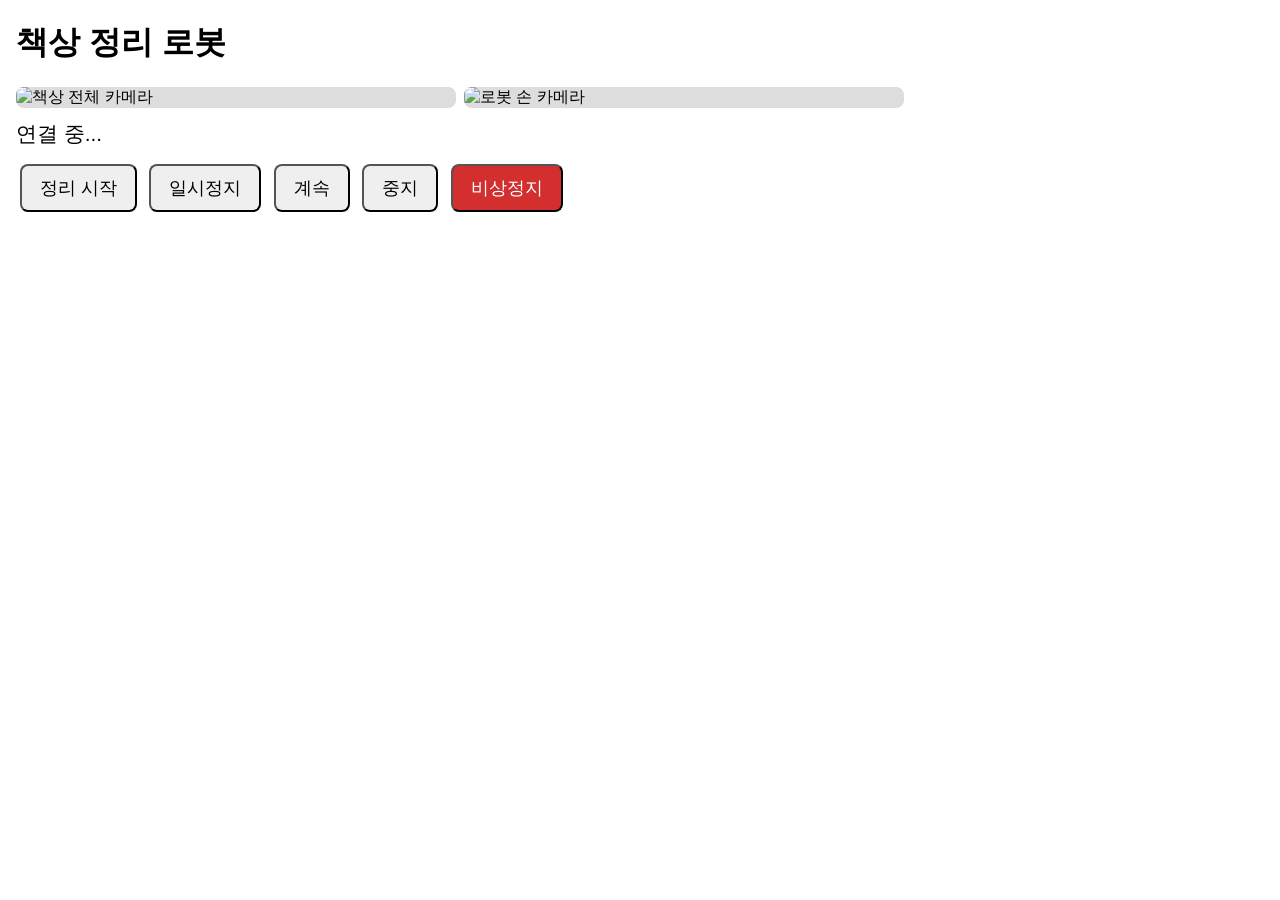
==== dev/app/static/index.html @ 62aa128d "Add RealCleaner web-to-robot bridge and web starter code - app/real_cleaner.py: same interface as Fa" ====
<!doctype html>
<html lang="ko">
<head>
  <meta charset="utf-8">
  <meta name="viewport" content="width=device-width, initial-scale=1">
  <title>책상 정리 로봇</title>
  <style>
    body { font-family: sans-serif; margin: 16px; max-width: 900px; }
    #cams { display: flex; gap: 8px; flex-wrap: wrap; }
    #cams img { width: 100%; max-width: 440px; border-radius: 8px; background: #ddd; }
    #message { font-size: 1.3em; margin: 12px 0; }
    button { font-size: 1.1em; padding: 10px 18px; margin: 4px; border-radius: 8px; }
    #estop { background: #d32f2f; color: white; }
  </style>
</head>
<body>
  <h1>책상 정리 로봇</h1>
  <div id="cams">
    <img src="/video/head" alt="책상 전체 카메라">
    <img src="/video/wrist" alt="로봇 손 카메라">
  </div>
  <div id="message">연결 중...</div>
  <div id="progress"></div>
  <button id="start">정리 시작</button>
  <button id="pause">일시정지</button>
  <button id="resume">계속</button>
  <button id="stop">중지</button>
  <button id="estop">비상정지</button>
  <ul id="notifications"></ul>
  <script>
    for (const id of ["start", "pause", "resume", "stop", "estop"]) {
      document.getElementById(id).onclick = () => fetch("/api/" + id, { method: "POST" });
    }
    async function refresh() {
      const s = await (await fetch("/api/status")).json();
      document.getElementById("message").textContent = s.message;
      const p = s.progress;
      document.getElementById("progress").textContent = `정리 ${p.done} · 실패 ${p.failed} · 남음 ${p.remaining}`;
      document.getElementById("start").disabled = ["cleaning", "paused"].includes(s.state);
      document.getElementById("pause").disabled = s.state !== "cleaning";
      document.getElementById("resume").disabled = s.state !== "paused";
      document.getElementById("stop").disabled = !["cleaning", "paused"].includes(s.state);
      document.getElementById("notifications").innerHTML =
        s.notifications.slice(-5).reverse().map(n => `<li>${n.time} ${n.text}</li>`).join("");
    }
    setInterval(refresh, 500);
    refresh();
  </script>
</body>
</html>
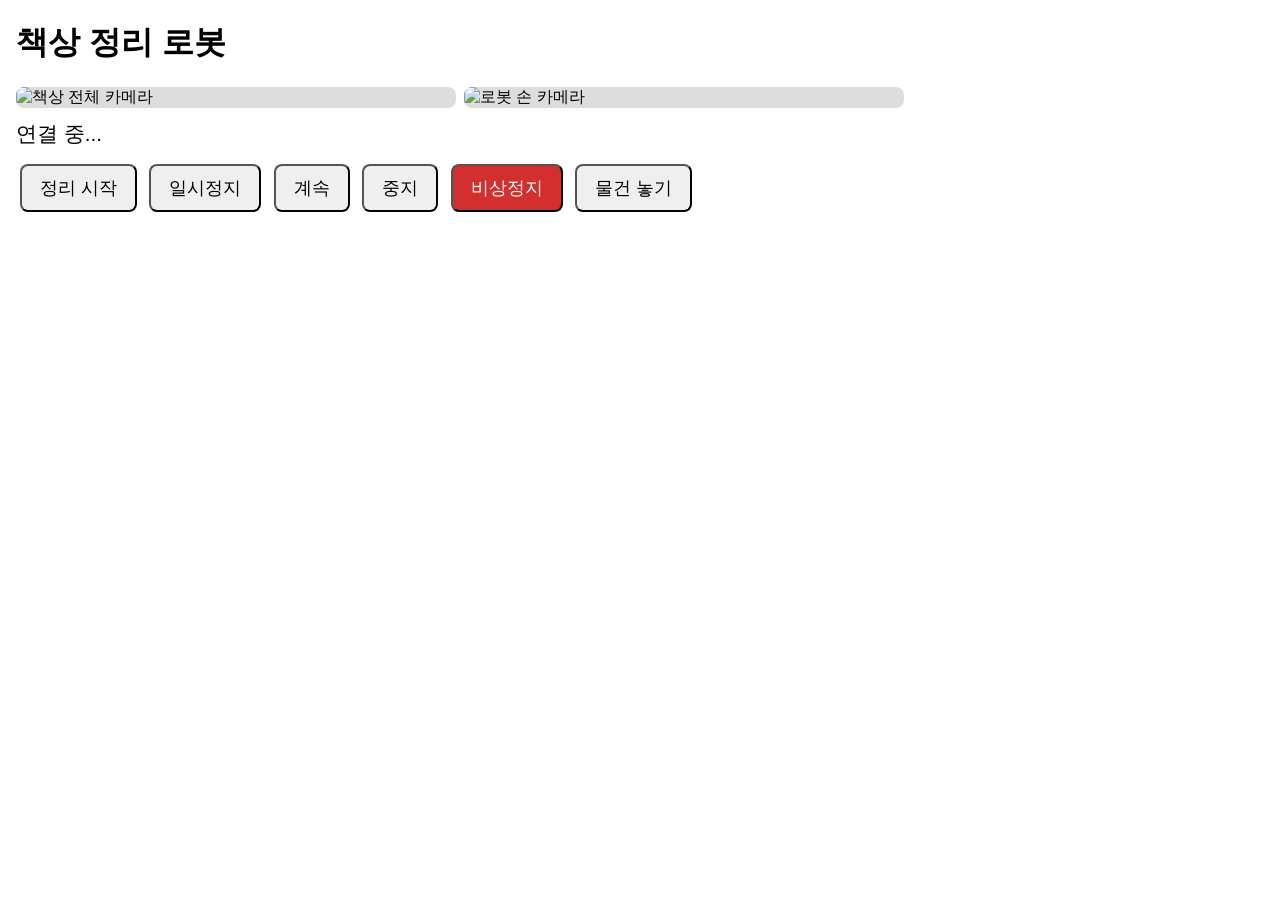
==== commit 11335c4c: "Add kNN replay baseline, web release button and week 6 progress - run_auto --knn: replay the nearest" ====
--- a/dev/app/static/index.html
+++ b/dev/app/static/index.html
@@ -26,11 +26,15 @@
   <button id="resume">계속</button>
   <button id="stop">중지</button>
   <button id="estop">비상정지</button>
+  <button id="release">물건 놓기</button>
   <ul id="notifications"></ul>
   <script>
     for (const id of ["start", "pause", "resume", "stop", "estop"]) {
       document.getElementById(id).onclick = () => fetch("/api/" + id, { method: "POST" });
     }
+    document.getElementById("release").onclick = () => {
+      if (confirm("물건이 그 자리에서 떨어져요. 아래가 비어 있나요?")) fetch("/api/release", { method: "POST" });
+    };
     async function refresh() {
       const s = await (await fetch("/api/status")).json();
       document.getElementById("message").textContent = s.message;
@@ -40,6 +44,7 @@
       document.getElementById("pause").disabled = s.state !== "cleaning";
       document.getElementById("resume").disabled = s.state !== "paused";
       document.getElementById("stop").disabled = !["cleaning", "paused"].includes(s.state);
+      document.getElementById("release").disabled = s.state !== "estop";
       document.getElementById("notifications").innerHTML =
         s.notifications.slice(-5).reverse().map(n => `<li>${n.time} ${n.text}</li>`).join("");
     }
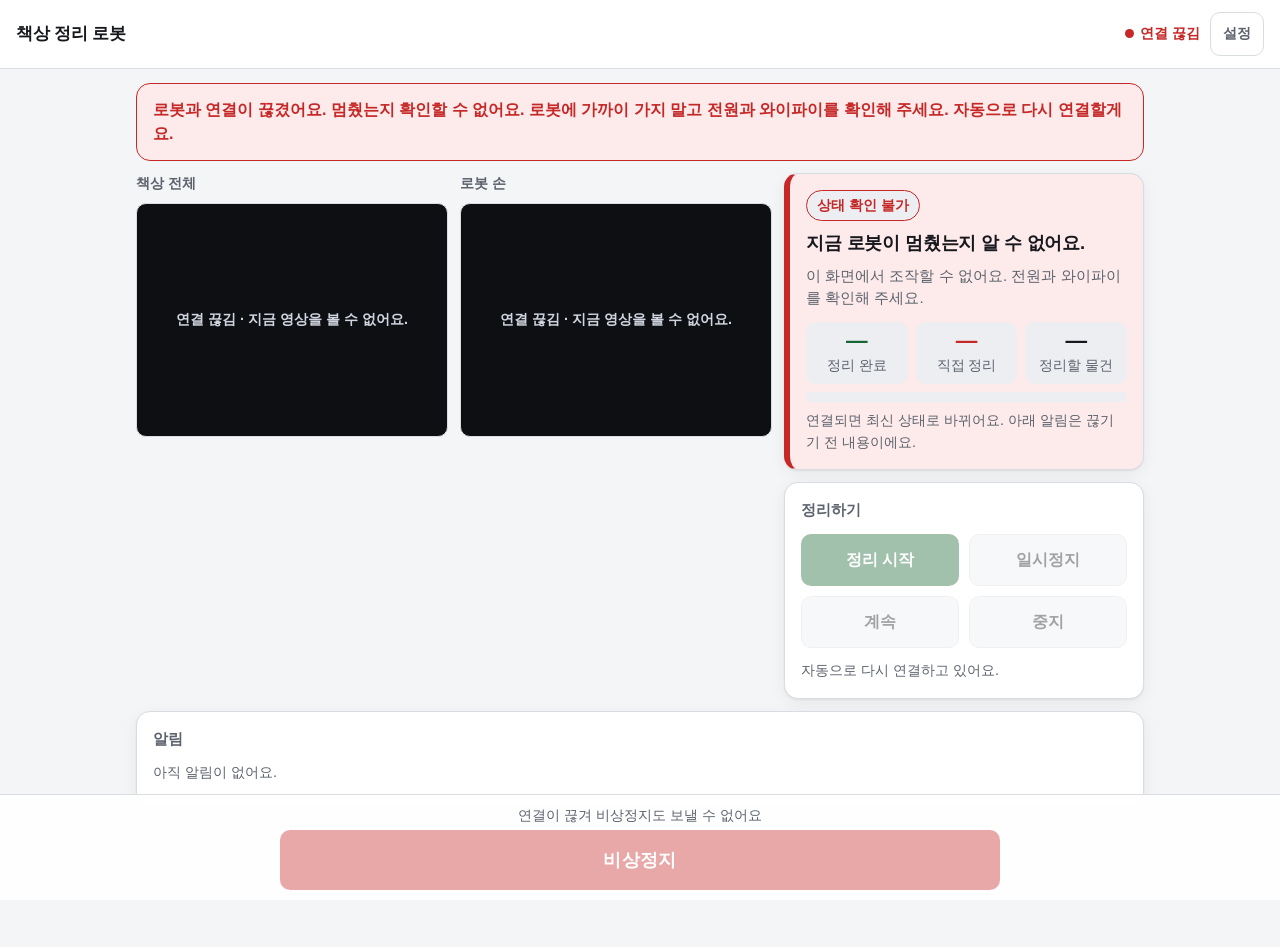
==== commit 6de152df: "정리 로봇 웹 화면(메인·설정) 제작과 실사용 검증 반영 B(화면) 역할 작업. dev/app/static/ 안만 수정했고 서버 파일은 건드리지 않았다. 서버에 부탁할 것은 REA" ====
--- a/dev/app/static/index.html
+++ b/dev/app/static/index.html
@@ -2,54 +2,106 @@
 <html lang="ko">
 <head>
   <meta charset="utf-8">
-  <meta name="viewport" content="width=device-width, initial-scale=1">
+  <meta name="viewport" content="width=device-width, initial-scale=1, viewport-fit=cover">
+  <meta name="theme-color" content="#1b1e24">
   <title>책상 정리 로봇</title>
-  <style>
-    body { font-family: sans-serif; margin: 16px; max-width: 900px; }
-    #cams { display: flex; gap: 8px; flex-wrap: wrap; }
-    #cams img { width: 100%; max-width: 440px; border-radius: 8px; background: #ddd; }
-    #message { font-size: 1.3em; margin: 12px 0; }
-    button { font-size: 1.1em; padding: 10px 18px; margin: 4px; border-radius: 8px; }
-    #estop { background: #d32f2f; color: white; }
-  </style>
+  <link rel="stylesheet" href="style.css">
 </head>
 <body>
-  <h1>책상 정리 로봇</h1>
-  <div id="cams">
-    <img src="/video/head" alt="책상 전체 카메라">
-    <img src="/video/wrist" alt="로봇 손 카메라">
+  <header class="top">
+    <h1>책상 정리 로봇</h1>
+    <span class="conn waiting" id="conn" role="status">연결 중</span>
+    <a class="link" href="settings.html">설정</a>
+  </header>
+
+  <main>
+    <div class="offline-banner" id="offline" role="alert">
+      로봇과 연결이 끊겼어요. 멈췄는지 확인할 수 없어요. 로봇에 가까이 가지 말고 전원과 와이파이를 확인해 주세요. 자동으로 다시 연결할게요.
+    </div>
+
+    <!-- 휴대폰에서도 상태와 다음 조작이 영상보다 먼저 보인다. -->
+    <div class="overview">
+      <section class="card status" aria-label="로봇의 현재 상태">
+        <div class="state-row">
+          <span class="badge" id="badge">확인 중</span>
+          <span class="chip" id="step" hidden></span>
+          <span class="chip" id="attempt" hidden></span>
+        </div>
+        <p class="message" id="message" role="status">로봇 상태를 확인하고 있어요.</p>
+        <p class="next-action" id="next-action">연결되면 정리를 시작할 수 있어요.</p>
+        <div class="counts">
+          <div class="count ok"><b id="done">—</b><span>정리 완료</span></div>
+          <div class="count bad"><b id="failed">—</b><span>직접 정리</span></div>
+          <div class="count"><b id="remaining">—</b><span>정리할 물건</span></div>
+        </div>
+        <div class="bar" id="progress" role="progressbar" aria-label="이번 정리 진행" aria-valuetext="상태 확인 중"><i id="bar-fill"></i></div>
+        <p class="hint progress-note" id="progress-note">정리를 시작하면 물건 수를 알려 드려요.</p>
+      </section>
+
+      <section class="card actions" aria-labelledby="controls-title">
+        <h2 id="controls-title">정리하기</h2>
+        <div class="controls">
+          <button id="start" class="primary" disabled>정리 시작</button>
+          <button id="pause" disabled>일시정지</button>
+          <button id="resume" disabled>계속</button>
+          <button id="stop" disabled>중지</button>
+        </div>
+        <p class="hint controls-hint" id="controls-hint">먼저 로봇과 연결하고 있어요.</p>
+        <p class="command-msg" id="command-msg" role="status" hidden></p>
+      </section>
+    </div>
+
+    <section class="cams" aria-label="카메라 화면">
+      <div class="cam">
+        <h2>책상 전체</h2>
+        <div class="cam-frame stale">
+          <img id="cam-head" alt="책상 전체를 보는 카메라 화면">
+          <div class="overlay" id="overlay"></div>
+          <span class="cam-note" id="note-head" role="status">영상을 불러오고 있어요.</span>
+        </div>
+      </div>
+      <div class="cam">
+        <h2>로봇 손</h2>
+        <div class="cam-frame stale">
+          <img id="cam-wrist" alt="로봇 손끝 카메라 화면">
+          <span class="cam-note" id="note-wrist" role="status">영상을 불러오고 있어요.</span>
+        </div>
+      </div>
+    </section>
+
+    <section class="card notis-card" aria-labelledby="notis-title">
+      <h2 id="notis-title">알림</h2>
+      <details class="important-notis" id="important-notis" hidden>
+        <summary id="important-summary">주의·오류 알림</summary>
+        <p class="hint">이전에 받은 알림도 포함해요. 현재 상태는 화면 위에서 확인해 주세요.</p>
+        <ul class="notis" id="important-list" tabindex="0" aria-label="주의·오류 알림 내역"></ul>
+      </details>
+      <p class="important-preview" id="important-preview" hidden></p>
+      <p class="hint" id="notis-caption">아직 알림이 없어요.</p>
+      <ul class="notis" id="notis" tabindex="0" aria-label="최근 알림"></ul>
+      <button class="notis-toggle" id="notis-toggle" aria-expanded="false" aria-controls="notis" hidden>전체 알림 보기</button>
+    </section>
+  </main>
+
+  <div class="estop-bar">
+    <p id="emergency-hint">연결을 확인해야 비상정지를 보낼 수 있어요</p>
+    <div class="emergency-buttons">
+      <button id="estop" disabled>비상정지</button>
+      <button id="release" disabled hidden>물건 놓기</button>
+    </div>
   </div>
-  <div id="message">연결 중...</div>
-  <div id="progress"></div>
-  <button id="start">정리 시작</button>
-  <button id="pause">일시정지</button>
-  <button id="resume">계속</button>
-  <button id="stop">중지</button>
-  <button id="estop">비상정지</button>
-  <button id="release">물건 놓기</button>
-  <ul id="notifications"></ul>
-  <script>
-    for (const id of ["start", "pause", "resume", "stop", "estop"]) {
-      document.getElementById(id).onclick = () => fetch("/api/" + id, { method: "POST" });
-    }
-    document.getElementById("release").onclick = () => {
-      if (confirm("물건이 그 자리에서 떨어져요. 아래가 비어 있나요?")) fetch("/api/release", { method: "POST" });
-    };
-    async function refresh() {
-      const s = await (await fetch("/api/status")).json();
-      document.getElementById("message").textContent = s.message;
-      const p = s.progress;
-      document.getElementById("progress").textContent = `정리 ${p.done} · 실패 ${p.failed} · 남음 ${p.remaining}`;
-      document.getElementById("start").disabled = ["cleaning", "paused"].includes(s.state);
-      document.getElementById("pause").disabled = s.state !== "cleaning";
-      document.getElementById("resume").disabled = s.state !== "paused";
-      document.getElementById("stop").disabled = !["cleaning", "paused"].includes(s.state);
-      document.getElementById("release").disabled = s.state !== "estop";
-      document.getElementById("notifications").innerHTML =
-        s.notifications.slice(-5).reverse().map(n => `<li>${n.time} ${n.text}</li>`).join("");
-    }
-    setInterval(refresh, 500);
-    refresh();
-  </script>
+
+  <dialog class="ask" id="ask" aria-labelledby="ask-title" aria-describedby="ask-text">
+    <div class="ask-body">
+      <h2 class="ask-title" id="ask-title">물건을 놓을까요?</h2>
+      <p class="ask-text" id="ask-text"></p>
+    </div>
+    <div class="ask-btns">
+      <button class="ask-cancel" autofocus>취소</button>
+      <button class="ask-ok danger">놓기</button>
+    </div>
+  </dialog>
+  <script src="app.js"></script>
+  <script>startMain();</script>
 </body>
 </html>
--- a/dev/app/static/style.css
+++ b/dev/app/static/style.css
@@ -0,0 +1,728 @@
+/* 책상 정리 로봇 — 사용자 화면 공통 스타일 (B 담당)
+   - 휴대폰 세로 화면을 기준으로 만들고, 넓은 화면에서 2열로 펼친다
+   - 색은 아래 토큰만 쓴다. 상태 색(대기/정리 중/일시정지/비상정지)은 --st-* 로 통일
+   - 외부 폰트·CDN을 쓰지 않는다 (로봇 노트북에 인터넷이 없어도 화면이 똑같이 나와야 함) */
+
+:root {
+  color-scheme: light dark;
+
+  --bg: #f4f5f7;
+  --surface: #ffffff;
+  --surface-2: #eceef1;
+  --line: #d9dce1;
+  --text: #16181d;
+  --text-dim: #5d636e;
+
+  --st-idle: #5d636e;      /* 대기 = 회색 */
+  --st-cleaning: #166534;  /* 정리 중 = 초록 */
+  --st-paused: #92400e;    /* 일시정지 = 노랑(글씨 대비를 위해 진한 호박색) */
+  --st-danger: #c62828;    /* 비상정지·오류 = 빨강 */
+  --st-done: #1d4ed8;      /* 정리 끝 = 파랑 (가이드에 색 지정이 없어 구분용으로 정함) */
+
+  --warn-bg: #fff4e5;
+  --warn-line: #f0b429;
+  --err-bg: #fdeaea;
+
+  --radius: 14px;
+  --radius-sm: 10px;
+  --shadow: 0 1px 2px rgba(16, 18, 23, .06), 0 4px 16px rgba(16, 18, 23, .06);
+  --on-accent: #ffffff;
+  --on-danger: #ffffff;
+  --tap: 52px;             /* 손가락으로 누르기 좋은 최소 높이 */
+}
+
+@media (prefers-color-scheme: dark) {
+  :root:not([data-theme="light"]) {
+    --bg: #121418;
+    --surface: #1b1e24;
+    --surface-2: #23272f;
+    --line: #333945;
+    --text: #eef0f4;
+    --text-dim: #a1a9b8;
+
+    --st-idle: #8b93a1;
+    --st-cleaning: #34d27b;
+    --st-paused: #f5b73d;
+    --st-danger: #ff6b6b;
+    --st-done: #6ea8ff;
+    --on-accent: #082212;
+    --on-danger: #2b0808;
+
+    --warn-bg: #2e2514;
+    --warn-line: #a9801f;
+    --err-bg: #3a1d1d;
+  }
+}
+
+:root[data-theme="dark"] {
+  --bg: #121418;
+  --surface: #1b1e24;
+  --surface-2: #23272f;
+  --line: #333945;
+  --text: #eef0f4;
+  --text-dim: #a1a9b8;
+
+  --st-idle: #8b93a1;
+  --st-cleaning: #34d27b;
+  --st-paused: #f5b73d;
+  --st-danger: #ff6b6b;
+  --st-done: #6ea8ff;
+  --on-accent: #082212;
+  --on-danger: #2b0808;
+
+  --warn-bg: #2e2514;
+  --warn-line: #a9801f;
+  --err-bg: #3a1d1d;
+}
+
+* { box-sizing: border-box; }
+[hidden] { display: none !important; }
+:focus-visible { outline: 3px solid var(--st-done); outline-offset: 3px; }
+html { scroll-padding-block: 84px 140px; }
+
+html, body {
+  margin: 0;
+  background: var(--bg);
+  color: var(--text);
+  font-family: -apple-system, BlinkMacSystemFont, "Apple SD Gothic Neo", "Malgun Gothic",
+               "Segoe UI", "Noto Sans KR", sans-serif;
+  font-size: 16px;
+  line-height: 1.5;
+  -webkit-text-size-adjust: 100%;
+}
+
+body {
+  /* 아래 비상정지 바에 내용이 가리지 않도록 여백 (iOS 홈바 포함) */
+  padding-bottom: calc(124px + env(safe-area-inset-bottom, 0px));
+}
+
+/* ---------- 머리말 ---------- */
+.top {
+  position: sticky;
+  top: 0;
+  z-index: 20;
+  display: flex;
+  align-items: center;
+  gap: 10px;
+  padding: 12px 16px;
+  background: var(--surface);
+  border-bottom: 1px solid var(--line);
+}
+
+.top h1 {
+  margin: 0;
+  font-size: 1.05rem;
+  font-weight: 700;
+  letter-spacing: -.01em;
+  flex: 1;
+  min-width: 0;
+  overflow: hidden;
+  text-overflow: ellipsis;
+  white-space: nowrap;
+}
+
+.link {
+  display: inline-flex;
+  align-items: center;
+  justify-content: center;
+  min-height: 44px;
+  min-width: 44px;
+  color: var(--text-dim);
+  text-decoration: none;
+  font-size: .9rem;
+  font-weight: 600;
+  padding: 8px 12px;
+  border-radius: var(--radius-sm);
+  border: 1px solid var(--line);
+  white-space: nowrap;
+}
+
+.link:hover { background: var(--surface-2); }
+
+/* 연결 표시 — 끊기면 화면이 멈춘 채 속이지 않고 분명히 알린다 */
+.conn {
+  display: inline-flex;
+  align-items: center;
+  gap: 6px;
+  font-size: .9rem;
+  font-weight: 600;
+  color: var(--text-dim);
+  white-space: nowrap;
+}
+
+.conn::before {
+  content: "";
+  width: 9px;
+  height: 9px;
+  border-radius: 50%;
+  background: var(--st-cleaning);
+}
+
+.conn.waiting::before { background: var(--st-idle); }
+.conn.off { color: var(--st-danger); }
+.conn.off::before { background: var(--st-danger); }
+
+main {
+  max-width: 1040px;
+  margin: 0 auto;
+  padding: 14px 16px;
+  display: grid;
+  gap: 12px;
+}
+
+.card {
+  background: var(--surface);
+  border: 1px solid var(--line);
+  border-radius: var(--radius);
+  box-shadow: var(--shadow);
+  padding: 16px;
+}
+
+.card h2 {
+  margin: 0 0 12px;
+  font-size: .9rem;
+  font-weight: 700;
+  letter-spacing: .04em;
+  color: var(--text-dim);
+}
+
+/* ---------- 연결 끊김 띠 ---------- */
+.offline-banner {
+  display: none;
+  align-items: center;
+  gap: 10px;
+  padding: 14px 16px;
+  border-radius: var(--radius);
+  background: var(--err-bg);
+  border: 1px solid var(--st-danger);
+  color: var(--st-danger);
+  font-weight: 700;
+}
+
+.offline-banner.show { display: flex; }
+
+/* ---------- 상태 ---------- */
+.status {
+  border-left: 6px solid var(--state, var(--st-idle));
+}
+
+.state-row {
+  display: flex;
+  align-items: center;
+  gap: 8px;
+  flex-wrap: wrap;
+  margin-bottom: 8px;
+}
+
+.badge {
+  font-size: .875rem;
+  font-weight: 700;
+  padding: 4px 10px;
+  border-radius: 999px;
+  color: var(--state, var(--st-idle));
+  background: var(--surface-2);
+  border: 1px solid currentColor;
+}
+
+.chip {
+  font-size: .875rem;
+  font-weight: 600;
+  padding: 4px 10px;
+  border-radius: 999px;
+  background: var(--surface-2);
+  color: var(--text-dim);
+}
+
+.message {
+  font-size: 1.15rem;
+  font-weight: 700;
+  letter-spacing: -.01em;
+  margin: 0;
+}
+
+/* ---------- 진행 ---------- */
+.counts {
+  display: flex;
+  gap: 8px;
+  margin: 12px 0 8px;
+}
+
+.count {
+  flex: 1;
+  min-width: 0;
+  background: var(--surface-2);
+  border-radius: var(--radius-sm);
+  padding: 7px 12px;
+  text-align: center;
+}
+
+.count b {
+  display: block;
+  font-size: 1.35rem;
+  font-variant-numeric: tabular-nums;
+  line-height: 1.1;
+}
+
+.count span {
+  font-size: .875rem;
+  color: var(--text-dim);
+}
+
+.count.ok b { color: var(--st-cleaning); }
+.count.bad b { color: var(--st-danger); }
+
+.bar {
+  height: 10px;
+  border-radius: 999px;
+  background: var(--surface-2);
+  overflow: hidden;
+}
+
+.bar > i {
+  display: block;
+  height: 100%;
+  width: 0;
+  border-radius: 999px;
+  background: var(--state, var(--st-idle));
+  transition: width .35s ease;
+}
+
+/* ---------- 카메라 ---------- */
+.cams {
+  display: grid;
+  gap: 12px;
+}
+
+/* 넓은 화면에서 영상이 너무 커지면 버튼이 화면 밖으로 밀려난다.
+   폭을 묶어 두면 노트북에서도 스크롤 없이 영상·상태·버튼이 한눈에 들어온다 */
+@media (min-width: 760px) {
+  .cams {
+    grid-template-columns: 1fr 1fr;
+    max-width: 860px;
+    width: 100%;
+    margin-inline: auto;
+  }
+}
+
+/* 먼저 상태와 조작을 보여 주고, 영상은 아래에서 확인한다. */
+.overview { display: grid; gap: 12px; }
+@media (min-width: 900px) {
+  .overview { grid-template-columns: minmax(0, 1.2fr) minmax(0, 1fr); }
+}
+
+.cam h2 {
+  margin: 0 0 8px;
+  font-size: .9rem;
+  font-weight: 700;
+  color: var(--text-dim);
+}
+
+/* 영상은 640x480(4:3). 비율을 고정해 두면 인식 박스를 % 좌표로 정확히 얹을 수 있다 */
+.cam-frame {
+  position: relative;
+  aspect-ratio: 4 / 3;
+  background: #0d0f13;
+  border-radius: var(--radius-sm);
+  overflow: hidden;
+  border: 1px solid var(--line);
+}
+
+.cam-frame img {
+  position: absolute;
+  inset: 0;
+  width: 100%;
+  height: 100%;
+  object-fit: contain;  /* 잘리면 박스 좌표가 어긋난다 */
+  display: block;
+}
+
+.cam-frame.stale img { visibility: hidden; }
+
+.cam-frame .overlay {
+  position: absolute;
+  inset: 0;
+  pointer-events: none;
+}
+
+/* 인식 박스 — 서버가 영상에 글씨를 구워 넣으면 한글이 안 되므로 화면에서 직접 그린다 */
+.det {
+  position: absolute;
+  border: 2px solid var(--st-cleaning);
+  border-radius: 4px;
+  box-shadow: 0 0 0 1px rgba(0, 0, 0, .35);
+}
+
+.det > span {
+  position: absolute;
+  left: -2px;
+  bottom: 100%;
+  margin-bottom: 3px;
+  background: var(--st-cleaning);
+  color: var(--on-accent);
+  font-size: .72rem;
+  font-weight: 700;
+  padding: 2px 6px;
+  border-radius: 4px;
+  white-space: nowrap;
+}
+
+.cam-note {
+  position: absolute;
+  left: 50%;
+  top: 50%;
+  transform: translate(-50%, -50%);
+  color: #cfd4de;
+  font-size: .9rem;
+  font-weight: 600;
+  text-align: center;
+  padding: 12px;
+  width: 100%;
+}
+
+/* ---------- 버튼 ---------- */
+.controls {
+  display: grid;
+  grid-template-columns: 1fr 1fr;
+  gap: 10px;
+}
+
+@media (min-width: 560px) {
+  .controls { grid-template-columns: repeat(4, 1fr); }
+}
+
+button {
+  font: inherit;
+  font-weight: 700;
+  min-height: var(--tap);
+  padding: 12px 14px;
+  border-radius: var(--radius-sm);
+  border: 1px solid var(--line);
+  background: var(--surface-2);
+  color: var(--text);
+  cursor: pointer;
+  touch-action: manipulation;
+}
+
+button:hover:not(:disabled) { border-color: var(--text-dim); }
+button:active:not(:disabled) { transform: translateY(1px); }
+
+button:disabled {
+  opacity: .4;
+  cursor: not-allowed;
+}
+
+button.primary {
+  background: var(--st-cleaning);
+  border-color: transparent;
+  color: var(--on-accent);
+}
+
+button.wide { grid-column: 1 / -1; }
+
+/* 비상정지 — 항상 보이는 곳에 크고 빨갛게 (휴대폰에서는 화면 아래에 고정) */
+.estop-bar {
+  position: fixed;
+  left: 0;
+  right: 0;
+  bottom: 0;
+  z-index: 30;
+  padding: 10px 16px calc(10px + env(safe-area-inset-bottom, 0px));
+  background: var(--surface);   /* color-mix를 모르는 브라우저용 */
+  background: color-mix(in srgb, var(--surface) 88%, transparent);
+  backdrop-filter: blur(8px);
+  border-top: 1px solid var(--line);
+  display: flex;
+  gap: 10px;
+  justify-content: center;
+}
+
+.estop-bar { display: grid; gap: 4px; }
+.estop-bar p { margin: 0; font-size: .875rem; text-align: center; color: var(--text-dim); }
+.emergency-buttons { display: flex; gap: 12px; width: min(100%, 720px); margin-inline: auto; }
+.emergency-buttons > button { flex: 1; min-width: 0; }
+.estop-bar .emergency-buttons { width: min(720px, calc(100vw - 32px)); }
+
+#estop {
+  background: var(--st-danger);
+  border-color: transparent;
+  color: var(--on-danger);
+  font-size: 1.1rem;
+  min-height: 60px;
+  letter-spacing: .02em;
+}
+
+#release {
+  background: var(--surface);
+  border: 2px solid var(--st-danger);
+  color: var(--st-danger);
+  min-height: 60px;
+}
+
+#release[hidden] { display: none; }
+
+/* ---------- 알림 ---------- */
+.notis {
+  list-style: none;
+  margin: 0;
+  padding: 0;
+  display: grid;
+  gap: 6px;
+  /* 알림이 쌓여도 화면이 계속 길어지지 않게 (넘치면 이 안에서만 스크롤) */
+  max-height: 264px;
+  overflow-y: auto;
+  overscroll-behavior-y: auto;
+}
+
+.notis li {
+  display: flex;
+  gap: 10px;
+  align-items: baseline;
+  padding: 10px 12px;
+  border-radius: var(--radius-sm);
+  background: var(--surface-2);
+  font-size: .92rem;
+}
+
+.notis li time {
+  color: var(--text-dim);
+  font-size: .8rem;
+  font-variant-numeric: tabular-nums;
+  flex: none;
+}
+
+.notis li.warn {
+  background: var(--warn-bg);
+  border-left: 4px solid var(--warn-line);
+  font-weight: 600;
+}
+
+.notis li.error {
+  background: var(--err-bg);
+  border-left: 4px solid var(--st-danger);
+  font-weight: 700;
+}
+
+.empty {
+  color: var(--text-dim);
+  font-size: .9rem;
+  margin: 0;
+}
+
+/* ---------- 확인 창 (confirm 대신 — 휴대폰에서 보기 좋게) ---------- */
+dialog.ask {
+  border: none;
+  border-radius: var(--radius);
+  padding: 0;
+  max-width: 420px;
+  width: calc(100% - 32px);
+  background: var(--surface);
+  color: var(--text);
+  box-shadow: 0 10px 40px rgba(0, 0, 0, .3);
+}
+
+dialog.ask::backdrop { background: rgba(8, 10, 14, .55); }
+
+dialog.ask .ask-body { padding: 20px; }
+
+dialog.ask h2 {
+  margin: 0 0 8px;
+  font-size: 1.1rem;
+  color: var(--text);
+  letter-spacing: -.01em;
+}
+
+dialog.ask p {
+  margin: 0;
+  color: var(--text-dim);
+}
+
+dialog.ask .ask-btns {
+  display: flex;
+  gap: 10px;
+  padding: 0 20px 20px;
+}
+
+dialog.ask .ask-btns button { flex: 1; }
+
+dialog.ask .danger {
+  background: var(--st-danger);
+  border-color: transparent;
+  color: var(--on-danger);
+}
+
+/* ---------- 설정 화면 ---------- */
+.field {
+  min-width: 0;
+  margin: 0;
+  border: 0;
+  display: grid;
+  gap: 8px;
+  padding: 14px 0;
+  border-bottom: 1px solid var(--line);
+}
+
+.field:last-of-type { border-bottom: none; }
+
+.field > label:first-child {
+  font-weight: 700;
+}
+
+.hint {
+  font-size: .9rem;
+  color: var(--text-dim);
+  margin: 0;
+}
+
+.checks {
+  display: grid;
+  grid-template-columns: repeat(auto-fit, minmax(150px, 1fr));
+  gap: 8px;
+}
+
+.check {
+  display: flex;
+  align-items: center;
+  gap: 10px;
+  min-height: var(--tap);
+  padding: 8px 12px;
+  border: 1px solid var(--line);
+  border-radius: var(--radius-sm);
+  background: var(--surface-2);
+  cursor: pointer;
+  font-weight: 600;
+}
+
+.check input { width: 20px; height: 20px; accent-color: var(--st-cleaning); }
+.check small { color: var(--text-dim); font-weight: 500; margin-left: auto; }
+
+.radios { display: flex; gap: 8px; }
+
+.radio {
+  flex: 1;
+  display: flex;
+  align-items: center;
+  justify-content: center;
+  gap: 8px;
+  min-height: var(--tap);
+  border: 1px solid var(--line);
+  border-radius: var(--radius-sm);
+  background: var(--surface-2);
+  cursor: pointer;
+  font-weight: 600;
+}
+
+.radio input { accent-color: var(--st-cleaning); }
+
+select, input[type="number"] {
+  font: inherit;
+  min-height: var(--tap);
+  padding: 10px 12px;
+  border-radius: var(--radius-sm);
+  border: 1px solid var(--line);
+  background: var(--surface);
+  color: var(--text);
+  width: 100%;
+}
+
+table.bins {
+  width: 100%;
+  border-collapse: collapse;
+  font-size: .92rem;
+}
+
+table.bins th, table.bins td {
+  text-align: left;
+  padding: 10px 12px;
+  border-bottom: 1px solid var(--line);
+}
+
+table.bins th {
+  font-size: .875rem;
+  color: var(--text-dim);
+  letter-spacing: .03em;
+}
+
+table.bins tr:last-child td { border-bottom: none; }
+
+.save-row {
+  display: flex;
+  align-items: center;
+  gap: 12px;
+  flex-wrap: wrap;
+}
+
+.save-row button { min-width: 140px; }
+
+.save-msg { font-weight: 700; }
+.save-msg.ok { color: var(--st-cleaning); }
+.save-msg.bad { color: var(--st-danger); }
+
+.locked {
+  background: var(--warn-bg);
+  border: 1px solid var(--warn-line);
+  border-radius: var(--radius-sm);
+  padding: 12px 14px;
+  font-weight: 700;
+  display: none;
+}
+
+.locked.show { display: block; }
+
+@media (prefers-reduced-motion: reduce) {
+  * { transition: none !important; }
+}
+
+/* 사용자 시험에서 드러난 안내·저장 상태를 가까운 위치에 둔다. */
+.next-action { margin: 8px 0 0; color: var(--text-dim); font-size: .95rem; }
+.progress-note { margin-top: 8px; }
+.controls-hint { margin-top: 12px; }
+.actions { align-self: start; }
+.actions .controls { grid-template-columns: 1fr 1fr; }
+.actions h2, .card h2 { font-size: .95rem; letter-spacing: 0; }
+.status[data-state="estop"], .status[data-state="error"], .status[data-state="offline"] { background: var(--err-bg); }
+.status[data-state="estop"] .next-action, .status[data-state="error"] .next-action { color: var(--text); }
+.command-msg { margin: 12px 0 0; padding: 12px; border-radius: var(--radius-sm); background: var(--warn-bg); border-left: 4px solid var(--warn-line); font-weight: 600; }
+.command-msg.bad { background: var(--err-bg); border-color: var(--st-danger); }
+.important-notis { border: 1px solid var(--warn-line); border-radius: var(--radius-sm); background: var(--warn-bg); margin-bottom: 8px; padding: 0 12px; }
+.important-notis summary { min-height: 48px; padding: 12px 0; cursor: pointer; font-weight: 700; }
+.important-notis .hint { margin-bottom: 8px; }
+.important-notis .notis { margin-bottom: 12px; }
+.important-preview { color: var(--st-danger); font-weight: 600; margin: 8px 0; overflow-wrap: anywhere; }
+.notis li span { overflow-wrap: anywhere; min-width: 0; }
+#notis-caption { margin-bottom: 8px; }
+.notis-toggle { margin-top: 10px; width: 100%; }
+.settings-page { padding-bottom: calc(124px + env(safe-area-inset-bottom, 0px)); }
+.field legend { padding: 0; font-weight: 700; }
+.field .hint { margin-bottom: 4px; }
+.checks { grid-template-columns: repeat(auto-fit, minmax(145px, 1fr)); }
+.check { flex-wrap: wrap; gap: 8px; }
+.check input { flex: none; }
+.check small { font-size: .875rem; }
+.check:has(input:checked), .radio:has(input:checked) { border-color: var(--st-cleaning); }
+.check:has(input:disabled), .radio:has(input:disabled) { cursor: default; opacity: .65; }
+.save-row { padding-top: 16px; align-items: stretch; }
+.save-msg { flex-basis: 100%; margin: 0; }
+.save-row button { width: 100%; }
+dialog.ask { max-height: calc(100dvh - 32px); overflow-y: auto; }
+dialog.ask .ask-btns { flex-wrap: wrap; }
+dialog.ask .ask-btns button { min-width: 120px; }
+@media (max-width: 420px) {
+  .top { gap: 8px; padding: 10px 12px; }
+  .top h1 { font-size: 1rem; }
+  .conn { font-size: .85rem; gap: 4px; }
+  main { padding: 12px; }
+  .card { padding: 14px; }
+  .count { padding: 8px 4px; }
+  .message { font-size: 1.1rem; }
+}
+
+/* 노트북(1000px 이상)에서는 영상·상태·버튼이 스크롤 없이 한 화면에 들어오게
+   영상을 왼쪽, 상태와 조작을 오른쪽에 둔다. 휴대폰 순서(상태 → 조작 → 영상)는 그대로다. */
+@media (min-width: 1000px) {
+  /* DOM 순서는 상태 → 영상이지만, dense 배치로 영상이 1행 왼쪽 빈칸에 들어간다 */
+  main { grid-template-columns: minmax(0, 1fr) 360px; grid-auto-flow: row dense; align-items: start; }
+  main > .offline-banner.show { grid-column: 1 / -1; }
+  main > .cams { grid-column: 1; max-width: none; margin: 0; }
+  main > .overview { grid-column: 2; grid-template-columns: 1fr; }
+  main > .notis-card { grid-column: 1 / -1; }
+}
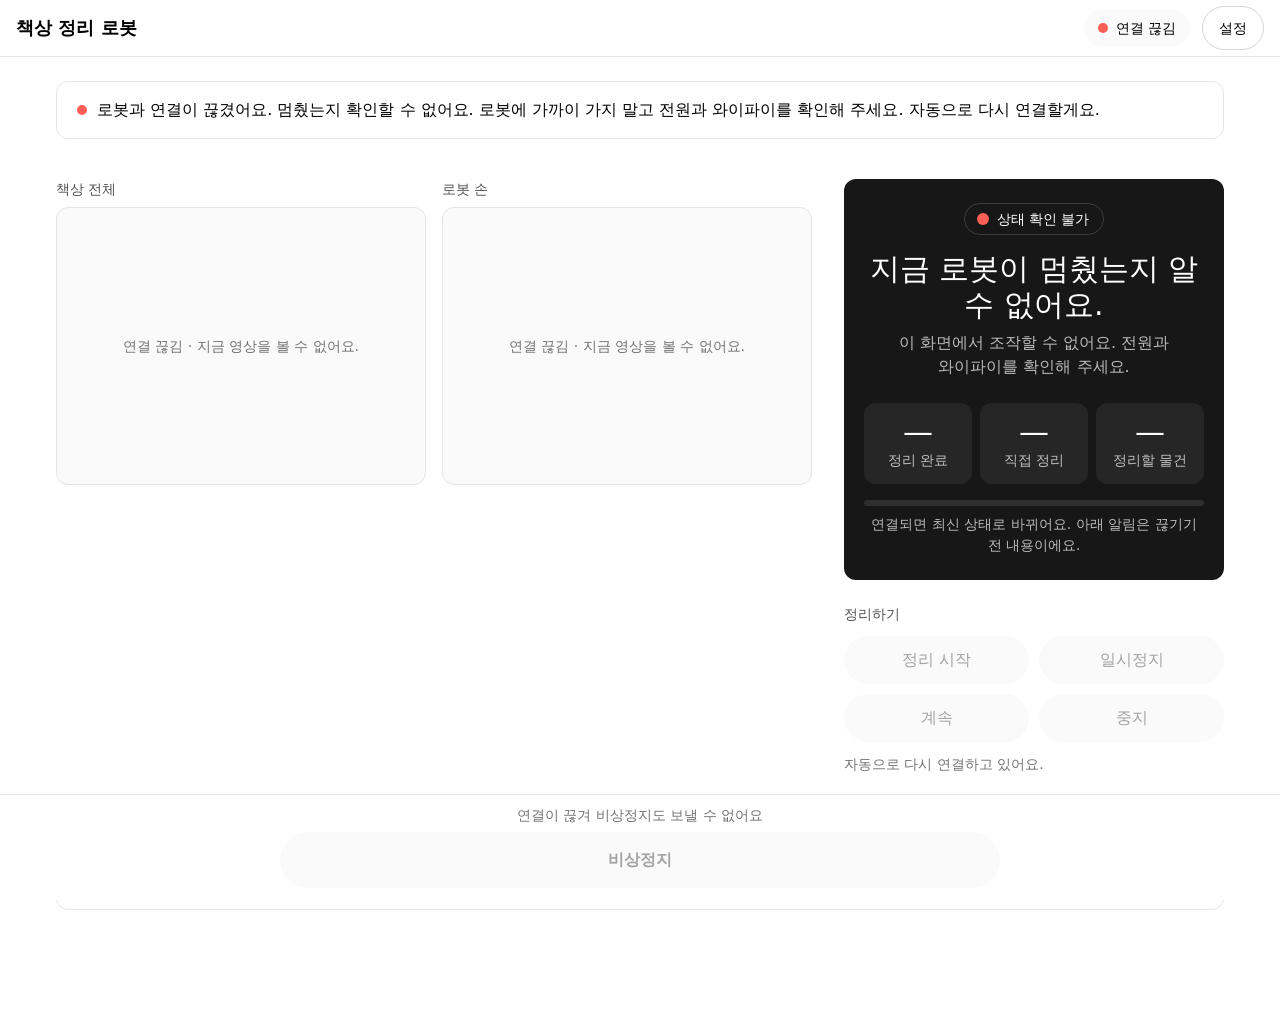
==== commit 7fa2e2b2: "화면 생김새를 DESIGN.md(Ollama 계열 디자인 시스템)에 맞춰 다시 입힘 동작은 그대로다. app.js는 건드리지 않았고 HTML은 클래스 이름과 알림 카드 머리만 바꿨" ====
--- a/dev/app/static/index.html
+++ b/dev/app/static/index.html
@@ -3,7 +3,7 @@
 <head>
   <meta charset="utf-8">
   <meta name="viewport" content="width=device-width, initial-scale=1, viewport-fit=cover">
-  <meta name="theme-color" content="#1b1e24">
+  <meta name="theme-color" content="#ffffff">
   <title>책상 정리 로봇</title>
   <link rel="stylesheet" href="style.css">
 </head>
@@ -21,7 +21,7 @@
 
     <!-- 휴대폰에서도 상태와 다음 조작이 영상보다 먼저 보인다. -->
     <div class="overview">
-      <section class="card status" aria-label="로봇의 현재 상태">
+      <section class="status" aria-label="로봇의 현재 상태">
         <div class="state-row">
           <span class="badge" id="badge">확인 중</span>
           <span class="chip" id="step" hidden></span>
@@ -38,7 +38,7 @@
         <p class="hint progress-note" id="progress-note">정리를 시작하면 물건 수를 알려 드려요.</p>
       </section>
 
-      <section class="card actions" aria-labelledby="controls-title">
+      <section class="actions" aria-labelledby="controls-title">
         <h2 id="controls-title">정리하기</h2>
         <div class="controls">
           <button id="start" class="primary" disabled>정리 시작</button>
@@ -69,8 +69,9 @@
       </div>
     </section>
 
+    <!-- 알림은 터미널 창처럼: 신호등 점 3개 + 고정폭 글씨 (DESIGN.md의 terminal-card) -->
     <section class="card notis-card" aria-labelledby="notis-title">
-      <h2 id="notis-title">알림</h2>
+      <div class="term-head"><span class="lights" aria-hidden="true"><i></i><i></i><i></i></span><h2 id="notis-title">알림</h2></div>
       <details class="important-notis" id="important-notis" hidden>
         <summary id="important-summary">주의·오류 알림</summary>
         <p class="hint">이전에 받은 알림도 포함해요. 현재 상태는 화면 위에서 확인해 주세요.</p>
--- a/dev/app/static/style.css
+++ b/dev/app/static/style.css
@@ -1,94 +1,74 @@
 /* 책상 정리 로봇 — 사용자 화면 공통 스타일 (B 담당)
-   - 휴대폰 세로 화면을 기준으로 만들고, 넓은 화면에서 2열로 펼친다
-   - 색은 아래 토큰만 쓴다. 상태 색(대기/정리 중/일시정지/비상정지)은 --st-* 로 통일
-   - 외부 폰트·CDN을 쓰지 않는다 (로봇 노트북에 인터넷이 없어도 화면이 똑같이 나와야 함) */
+   생김새는 DESIGN.md를 따른다. 요약하면:
+   - 바탕은 종이처럼 흰 면 하나. 띠·그라데이션·그림자 없음
+   - 덩어리는 1px 실선 카드(12px 모서리) 아니면 어두운 반전면 둘 중 하나
+   - 누르는 것은 전부 알약 모양(9999px). 주된 행동 하나만 검정, 나머지는 테두리만
+   - 글자색은 검정·회색뿐. 로봇 상태는 글자색이 아니라 작은 점(터미널 신호등 빨강·노랑·초록)으로
+   - 어두운 반전면은 한 화면에 한 번만: 로봇이 멈췄거나(비상정지·오류) 연결이 끊겼을 때의 상태 칸
+   - 외부 폰트·CDN을 쓰지 않는다 (로봇 노트북에 인터넷이 없어도 화면이 똑같이 나와야 함).
+     제목 글꼴 SF Pro Rounded는 애플 기기에만 있으니 없으면 시스템 글꼴로 떨어진다 */
 
 :root {
-  color-scheme: light dark;
-
-  --bg: #f4f5f7;
-  --surface: #ffffff;
-  --surface-2: #eceef1;
-  --line: #d9dce1;
-  --text: #16181d;
-  --text-dim: #5d636e;
-
-  --st-idle: #5d636e;      /* 대기 = 회색 */
-  --st-cleaning: #166534;  /* 정리 중 = 초록 */
-  --st-paused: #92400e;    /* 일시정지 = 노랑(글씨 대비를 위해 진한 호박색) */
-  --st-danger: #c62828;    /* 비상정지·오류 = 빨강 */
-  --st-done: #1d4ed8;      /* 정리 끝 = 파랑 (가이드에 색 지정이 없어 구분용으로 정함) */
-
-  --warn-bg: #fff4e5;
-  --warn-line: #f0b429;
-  --err-bg: #fdeaea;
-
-  --radius: 14px;
-  --radius-sm: 10px;
-  --shadow: 0 1px 2px rgba(16, 18, 23, .06), 0 4px 16px rgba(16, 18, 23, .06);
-  --on-accent: #ffffff;
-  --on-danger: #ffffff;
-  --tap: 52px;             /* 손가락으로 누르기 좋은 최소 높이 */
-}
-
-@media (prefers-color-scheme: dark) {
-  :root:not([data-theme="light"]) {
-    --bg: #121418;
-    --surface: #1b1e24;
-    --surface-2: #23272f;
-    --line: #333945;
-    --text: #eef0f4;
-    --text-dim: #a1a9b8;
-
-    --st-idle: #8b93a1;
-    --st-cleaning: #34d27b;
-    --st-paused: #f5b73d;
-    --st-danger: #ff6b6b;
-    --st-done: #6ea8ff;
-    --on-accent: #082212;
-    --on-danger: #2b0808;
-
-    --warn-bg: #2e2514;
-    --warn-line: #a9801f;
-    --err-bg: #3a1d1d;
-  }
-}
-
-:root[data-theme="dark"] {
-  --bg: #121418;
-  --surface: #1b1e24;
-  --surface-2: #23272f;
-  --line: #333945;
-  --text: #eef0f4;
-  --text-dim: #a1a9b8;
-
-  --st-idle: #8b93a1;
-  --st-cleaning: #34d27b;
-  --st-paused: #f5b73d;
-  --st-danger: #ff6b6b;
-  --st-done: #6ea8ff;
-  --on-accent: #082212;
-  --on-danger: #2b0808;
-
-  --warn-bg: #2e2514;
-  --warn-line: #a9801f;
-  --err-bg: #3a1d1d;
+  color-scheme: light;
+
+  /* 면 */
+  --canvas: #ffffff;
+  --surface-soft: #fafafa;
+  --surface-dark: #171717;
+  --hairline: #e5e5e5;
+  --hairline-strong: #d4d4d4;
+
+  /* 글자 */
+  --ink: #000000;
+  --ink-deep: #090909;
+  --charcoal: #525252;
+  --body: #737373;
+  --mute: #a3a3a3;         /* 꺼진 버튼처럼 '지금은 못 쓴다'는 뜻에만 (흰 바탕 대비 2.5라 본문에는 안 씀) */
+  --on-dark: #ffffff;
+  --on-dark-mute: rgba(255, 255, 255, .7);
+
+  /* 신호등 — 상태 점과 비상정지 버튼에만 쓴다. 글씨는 항상 검정 */
+  --terminal-red: #ff5f56;
+  --terminal-yellow: #ffbd2e;
+  --terminal-green: #27c93f;
+  --focus-ring: rgba(59, 130, 246, .5);
+
+  /* 상태 점 색. app.js가 --state 에 이 이름을 넣으므로 이름은 바꾸지 않는다 */
+  --st-idle: var(--mute);
+  --st-cleaning: var(--terminal-green);
+  --st-paused: var(--terminal-yellow);
+  --st-danger: var(--terminal-red);
+  --st-done: var(--ink);
+
+  --rounded-sm: 6px;
+  --rounded-md: 8px;
+  --rounded-lg: 12px;
+  --rounded-full: 9999px;
+
+  --font-display: "SF Pro Rounded", ui-rounded, "Nunito", system-ui, -apple-system,
+                  "Apple SD Gothic Neo", "Noto Sans KR", sans-serif;
+  --font-body: ui-sans-serif, system-ui, -apple-system, "Segoe UI", Roboto,
+               "Apple SD Gothic Neo", "Malgun Gothic", "Noto Sans KR", sans-serif;
+  --font-code: ui-monospace, SFMono-Regular, Menlo, Monaco, Consolas,
+               "Apple SD Gothic Neo", "Noto Sans KR", monospace;
+
+  --tap: 44px;             /* 손가락으로 누르기 좋은 최소 높이 */
+  --section: 40px;         /* 큰 덩어리 사이 공백. DESIGN.md의 88px은 소개 페이지 기준이라 앱에서는 줄였다 */
 }
 
 * { box-sizing: border-box; }
 [hidden] { display: none !important; }
-:focus-visible { outline: 3px solid var(--st-done); outline-offset: 3px; }
+:focus-visible { outline: 3px solid var(--focus-ring); outline-offset: 2px; }
 html { scroll-padding-block: 84px 140px; }
 
 html, body {
   margin: 0;
-  background: var(--bg);
-  color: var(--text);
-  font-family: -apple-system, BlinkMacSystemFont, "Apple SD Gothic Neo", "Malgun Gothic",
-               "Segoe UI", "Noto Sans KR", sans-serif;
-  font-size: 16px;
-  line-height: 1.5;
+  background: var(--canvas);
+  color: var(--ink);
+  font: 400 16px/1.5 var(--font-body);
+  word-break: keep-all;   /* 한글 단어 중간에서 줄이 끊기지 않게 */
   -webkit-text-size-adjust: 100%;
+  -webkit-font-smoothing: antialiased;
 }
 
 body {
@@ -103,178 +83,219 @@
   z-index: 20;
   display: flex;
   align-items: center;
-  gap: 10px;
-  padding: 12px 16px;
-  background: var(--surface);
-  border-bottom: 1px solid var(--line);
+  gap: 12px;
+  min-height: 56px;
+  padding: 6px 16px;
+  background: var(--canvas);
+  border-bottom: 1px solid var(--hairline);
 }
 
 .top h1 {
   margin: 0;
-  font-size: 1.05rem;
-  font-weight: 700;
-  letter-spacing: -.01em;
   flex: 1;
   min-width: 0;
+  font: 600 18px/1.3 var(--font-display);
   overflow: hidden;
   text-overflow: ellipsis;
   white-space: nowrap;
 }
 
+/* 설정 / 정리 화면 링크 — 테두리 알약 */
 .link {
   display: inline-flex;
   align-items: center;
   justify-content: center;
-  min-height: 44px;
-  min-width: 44px;
-  color: var(--text-dim);
+  min-height: var(--tap);
+  padding: 0 16px;
+  border-radius: var(--rounded-full);
+  border: 1px solid var(--hairline-strong);
+  background: var(--canvas);
+  color: var(--ink);
+  font: 500 14px/1 var(--font-body);
   text-decoration: none;
-  font-size: .9rem;
-  font-weight: 600;
-  padding: 8px 12px;
-  border-radius: var(--radius-sm);
-  border: 1px solid var(--line);
   white-space: nowrap;
 }
 
-.link:hover { background: var(--surface-2); }
+.link:hover { background: var(--surface-soft); }
 
 /* 연결 표시 — 끊기면 화면이 멈춘 채 속이지 않고 분명히 알린다 */
 .conn {
   display: inline-flex;
   align-items: center;
-  gap: 6px;
-  font-size: .9rem;
-  font-weight: 600;
-  color: var(--text-dim);
+  gap: 8px;
+  min-height: 36px;
+  padding: 0 14px;
+  border-radius: var(--rounded-full);
+  background: var(--surface-soft);
+  color: var(--charcoal);
+  font: 500 14px/1 var(--font-body);
   white-space: nowrap;
 }
 
 .conn::before {
   content: "";
-  width: 9px;
-  height: 9px;
+  flex: none;
+  width: 10px;
+  height: 10px;
   border-radius: 50%;
-  background: var(--st-cleaning);
-}
-
-.conn.waiting::before { background: var(--st-idle); }
-.conn.off { color: var(--st-danger); }
-.conn.off::before { background: var(--st-danger); }
+  background: var(--terminal-green);
+}
+
+.conn.waiting::before { background: var(--mute); }
+.conn.off { color: var(--ink); }
+.conn.off::before { background: var(--terminal-red); }
 
 main {
   max-width: 1040px;
   margin: 0 auto;
-  padding: 14px 16px;
-  display: grid;
-  gap: 12px;
-}
-
+  padding: 24px 16px 0;
+  display: grid;
+  gap: var(--section);
+}
+
+/* 1px 실선 카드 — 그림자 없이 선 하나로만 구분한다 */
 .card {
-  background: var(--surface);
-  border: 1px solid var(--line);
-  border-radius: var(--radius);
-  box-shadow: var(--shadow);
-  padding: 16px;
-}
-
-.card h2 {
+  background: var(--canvas);
+  border: 1px solid var(--hairline);
+  border-radius: var(--rounded-lg);
+  padding: 20px;
+}
+
+.card h2, .actions h2, .cam h2 {
   margin: 0 0 12px;
-  font-size: .9rem;
-  font-weight: 700;
-  letter-spacing: .04em;
-  color: var(--text-dim);
-}
-
-/* ---------- 연결 끊김 띠 ---------- */
+  font: 500 14px/1.43 var(--font-body);
+  color: var(--charcoal);
+}
+
+/* 색 점 하나로 '주의'를 표시하는 안내 글 (띠·배경색 대신) */
+.offline-banner, .locked, .command-msg, .important-preview, .save-msg.bad {
+  display: flex;
+  align-items: flex-start;
+  gap: 10px;
+}
+
+.offline-banner::before, .locked::before, .command-msg::before,
+.important-preview::before, .save-msg.bad::before {
+  content: "";
+  flex: none;
+  width: 10px;
+  height: 10px;
+  margin-top: 7px;
+  border-radius: 50%;
+  background: var(--terminal-yellow);
+}
+
+.offline-banner::before, .important-preview::before, .command-msg.bad::before,
+.save-msg.bad::before { background: var(--terminal-red); }
+
+/* ---------- 연결 끊김 안내 ---------- */
 .offline-banner {
   display: none;
-  align-items: center;
-  gap: 10px;
-  padding: 14px 16px;
-  border-radius: var(--radius);
-  background: var(--err-bg);
-  border: 1px solid var(--st-danger);
-  color: var(--st-danger);
-  font-weight: 700;
+  padding: 16px 20px;
+  border: 1px solid var(--hairline);
+  border-radius: var(--rounded-lg);
+  color: var(--ink);
+  font-weight: 500;
 }
 
 .offline-banner.show { display: flex; }
 
-/* ---------- 상태 ---------- */
+/* ---------- 상태 (첫 화면의 머리글 — 카드 없이 흰 바탕에 가운데 정렬) ---------- */
 .status {
-  border-left: 6px solid var(--state, var(--st-idle));
+  display: grid;
+  justify-items: center;
+  gap: 8px;
+  text-align: center;
 }
 
 .state-row {
   display: flex;
+  justify-content: center;
+  align-items: center;
+  flex-wrap: wrap;
+  gap: 8px;
+}
+
+/* 상태 이름 — 글자는 검정, 상태는 앞의 점 색으로 */
+.badge {
+  display: inline-flex;
   align-items: center;
   gap: 8px;
-  flex-wrap: wrap;
-  margin-bottom: 8px;
-}
-
-.badge {
-  font-size: .875rem;
-  font-weight: 700;
-  padding: 4px 10px;
-  border-radius: 999px;
-  color: var(--state, var(--st-idle));
-  background: var(--surface-2);
-  border: 1px solid currentColor;
+  min-height: 32px;
+  padding: 0 14px 0 12px;
+  border-radius: var(--rounded-full);
+  border: 1px solid var(--hairline-strong);
+  background: var(--canvas);
+  color: var(--ink);
+  font: 500 14px/1 var(--font-body);
+}
+
+.badge::before {
+  content: "";
+  width: 12px;
+  height: 12px;
+  border-radius: 50%;
+  background: var(--state, var(--st-idle));
 }
 
 .chip {
-  font-size: .875rem;
-  font-weight: 600;
-  padding: 4px 10px;
-  border-radius: 999px;
-  background: var(--surface-2);
-  color: var(--text-dim);
+  display: inline-flex;
+  align-items: center;
+  min-height: 32px;
+  padding: 0 12px;
+  border-radius: var(--rounded-full);
+  background: var(--surface-soft);
+  color: var(--charcoal);
+  font: 500 14px/1 var(--font-body);
 }
 
 .message {
-  font-size: 1.15rem;
-  font-weight: 700;
-  letter-spacing: -.01em;
+  margin: 8px 0 0;
+  font: 500 30px/1.2 var(--font-display);
+  color: var(--ink);
+  overflow-wrap: anywhere;
+}
+
+.next-action {
   margin: 0;
+  max-width: 44ch;
+  color: var(--body);
 }
 
 /* ---------- 진행 ---------- */
 .counts {
-  display: flex;
+  display: grid;
+  grid-template-columns: repeat(3, 1fr);
   gap: 8px;
-  margin: 12px 0 8px;
+  width: 100%;
+  margin-top: 16px;
 }
 
 .count {
-  flex: 1;
   min-width: 0;
-  background: var(--surface-2);
-  border-radius: var(--radius-sm);
-  padding: 7px 12px;
-  text-align: center;
+  padding: 12px 4px;
+  border-radius: var(--rounded-lg);
+  background: var(--surface-soft);
 }
 
 .count b {
   display: block;
-  font-size: 1.35rem;
+  font: 500 30px/1.1 var(--font-display);
   font-variant-numeric: tabular-nums;
-  line-height: 1.1;
+  color: var(--ink);
 }
 
 .count span {
-  font-size: .875rem;
-  color: var(--text-dim);
-}
-
-.count.ok b { color: var(--st-cleaning); }
-.count.bad b { color: var(--st-danger); }
+  font-size: 14px;
+  color: var(--body);
+}
 
 .bar {
-  height: 10px;
-  border-radius: 999px;
-  background: var(--surface-2);
+  width: 100%;
+  height: 6px;
+  margin-top: 8px;
+  border-radius: var(--rounded-full);
+  background: var(--hairline);
   overflow: hidden;
 }
 
@@ -282,15 +303,159 @@
   display: block;
   height: 100%;
   width: 0;
-  border-radius: 999px;
-  background: var(--state, var(--st-idle));
+  border-radius: var(--rounded-full);
+  background: var(--ink);
   transition: width .35s ease;
 }
+
+.progress-note { margin: 0; }
+
+/* 로봇이 멈췄거나(비상정지·오류) 연결이 끊기면 상태 칸만 어두운 면으로 뒤집는다.
+   DESIGN.md의 '한 화면에 한 번만 쓰는 반전면'. 안의 글자·칸은 토큰만 바꿔 따라오게 한다 */
+.status[data-state="estop"], .status[data-state="error"], .status[data-state="offline"] {
+  --canvas: var(--surface-dark);
+  --surface-soft: #262626;
+  --hairline: #2f2f2f;
+  --hairline-strong: #3d3d3d;
+  --ink: var(--on-dark);
+  --charcoal: var(--on-dark-mute);
+  --body: var(--on-dark-mute);
+  background: var(--surface-dark);
+  color: var(--on-dark);
+  border-radius: var(--rounded-lg);
+  padding: 24px 20px;
+}
+
+/* ---------- 조작 ---------- */
+.actions { display: grid; gap: 12px; align-self: start; }
+.actions h2 { margin: 0; }
+
+.controls {
+  display: grid;
+  grid-template-columns: 1fr 1fr;
+  gap: 10px;
+}
+
+.controls button {
+  min-height: 48px;
+  font-size: 16px;
+}
+
+/* 알약 버튼. 기본은 테두리만, 주된 행동 하나만 검정 */
+button {
+  font: 500 14px/1 var(--font-body);
+  min-height: var(--tap);
+  padding: 0 20px;
+  border-radius: var(--rounded-full);
+  border: 1px solid var(--hairline-strong);
+  background: var(--canvas);
+  color: var(--ink);
+  cursor: pointer;
+  touch-action: manipulation;
+  -webkit-tap-highlight-color: transparent;
+}
+
+button:hover:not(:disabled) { background: var(--surface-soft); }
+button:active:not(:disabled) { background: var(--surface-soft); border-color: var(--ink); }
+
+button:disabled {
+  background: var(--surface-soft);
+  border-color: transparent;
+  color: var(--mute);
+  cursor: not-allowed;
+}
+
+button.primary,
+.status[data-state="cleaning"] + .actions #pause:not(:disabled),
+.status[data-state="paused"] + .actions #resume:not(:disabled) {
+  background: var(--ink);
+  border-color: var(--ink);
+  color: var(--on-dark);
+}
+
+button.primary:hover:not(:disabled), button.primary:active:not(:disabled),
+.status[data-state="cleaning"] + .actions #pause:hover:not(:disabled),
+.status[data-state="cleaning"] + .actions #pause:active:not(:disabled),
+.status[data-state="paused"] + .actions #resume:hover:not(:disabled),
+.status[data-state="paused"] + .actions #resume:active:not(:disabled) {
+  background: var(--ink-deep);
+  border-color: var(--ink-deep);
+}
+
+button.primary:disabled {
+  background: var(--surface-soft);
+  border-color: transparent;
+  color: var(--mute);
+}
+
+button.wide { grid-column: 1 / -1; }
+
+.controls-hint { margin: 0; }
+
+.command-msg {
+  margin: 0;
+  padding: 12px 16px;
+  border-radius: var(--rounded-lg);
+  background: var(--surface-soft);
+  color: var(--ink);
+  font-weight: 500;
+}
+
+/* ---------- 비상정지 — 항상 보이는 곳에 (화면 아래 고정) ---------- */
+.estop-bar {
+  position: fixed;
+  left: 0;
+  right: 0;
+  bottom: 0;
+  z-index: 30;
+  display: grid;
+  gap: 6px;
+  padding: 10px 16px calc(12px + env(safe-area-inset-bottom, 0px));
+  background: var(--canvas);
+  border-top: 1px solid var(--hairline);
+}
+
+.estop-bar p { margin: 0; font-size: 14px; text-align: center; color: var(--body); }
+
+.emergency-buttons {
+  display: flex;
+  gap: 12px;
+  width: min(720px, 100%);
+  margin-inline: auto;
+}
+
+.emergency-buttons > button {
+  flex: 1;
+  min-width: 0;
+  min-height: 56px;
+  font-size: 16px;
+  font-weight: 600;
+}
+
+/* 비상정지는 신호등 빨강 알약. 글씨를 검정으로 두면 대비가 7:1이라 흰 글씨보다 잘 보인다 */
+#estop {
+  background: var(--terminal-red);
+  border-color: var(--terminal-red);
+  color: var(--ink);
+}
+
+#estop:hover:not(:disabled), #estop:active:not(:disabled) {
+  background: #f5463c;
+  border-color: #f5463c;
+}
+
+#estop:disabled {
+  background: var(--surface-soft);
+  border-color: transparent;
+  color: var(--mute);
+}
+
+#release { border-color: var(--ink); }
 
 /* ---------- 카메라 ---------- */
 .cams {
   display: grid;
-  gap: 12px;
+  gap: 16px;
 }
 
 /* 넓은 화면에서 영상이 너무 커지면 버튼이 화면 밖으로 밀려난다.
@@ -305,26 +470,21 @@
 }
 
 /* 먼저 상태와 조작을 보여 주고, 영상은 아래에서 확인한다. */
-.overview { display: grid; gap: 12px; }
+.overview { display: grid; gap: 24px; }
 @media (min-width: 900px) {
-  .overview { grid-template-columns: minmax(0, 1.2fr) minmax(0, 1fr); }
-}
-
-.cam h2 {
-  margin: 0 0 8px;
-  font-size: .9rem;
-  font-weight: 700;
-  color: var(--text-dim);
-}
+  .overview { grid-template-columns: minmax(0, 1.2fr) minmax(0, 1fr); align-items: start; }
+}
+
+.cam h2 { margin-bottom: 8px; }
 
 /* 영상은 640x480(4:3). 비율을 고정해 두면 인식 박스를 % 좌표로 정확히 얹을 수 있다 */
 .cam-frame {
   position: relative;
   aspect-ratio: 4 / 3;
-  background: #0d0f13;
-  border-radius: var(--radius-sm);
+  background: var(--surface-soft);
+  border: 1px solid var(--hairline);
+  border-radius: var(--rounded-lg);
   overflow: hidden;
-  border: 1px solid var(--line);
 }
 
 .cam-frame img {
@@ -344,11 +504,12 @@
   pointer-events: none;
 }
 
-/* 인식 박스 — 서버가 영상에 글씨를 구워 넣으면 한글이 안 되므로 화면에서 직접 그린다 */
+/* 인식 박스 — 서버가 영상에 글씨를 구워 넣으면 한글이 안 되므로 화면에서 직접 그린다.
+   박스 둘레의 1px 검정선은 밝은 영상 위에서 초록이 묻히지 않게 하는 것 (그림자 장식이 아님) */
 .det {
   position: absolute;
-  border: 2px solid var(--st-cleaning);
-  border-radius: 4px;
+  border: 2px solid var(--terminal-green);
+  border-radius: var(--rounded-sm);
   box-shadow: 0 0 0 1px rgba(0, 0, 0, .35);
 }
 
@@ -357,12 +518,11 @@
   left: -2px;
   bottom: 100%;
   margin-bottom: 3px;
-  background: var(--st-cleaning);
-  color: var(--on-accent);
-  font-size: .72rem;
-  font-weight: 700;
-  padding: 2px 6px;
-  border-radius: 4px;
+  padding: 2px 8px;
+  border-radius: var(--rounded-sm);
+  background: var(--ink);
+  color: var(--on-dark);
+  font: 500 13px/1.4 var(--font-code);
   white-space: nowrap;
 }
 
@@ -371,102 +531,44 @@
   left: 50%;
   top: 50%;
   transform: translate(-50%, -50%);
-  color: #cfd4de;
-  font-size: .9rem;
-  font-weight: 600;
+  width: 100%;
+  padding: 12px;
+  color: var(--body);
+  font: 500 14px/1.43 var(--font-body);
   text-align: center;
-  padding: 12px;
-  width: 100%;
-}
-
-/* ---------- 버튼 ---------- */
-.controls {
-  display: grid;
-  grid-template-columns: 1fr 1fr;
+}
+
+/* ---------- 알림 — 터미널 창 모양 카드 (신호등 점 3개 + 고정폭 글씨) ---------- */
+.notis-card { padding: 16px; }
+
+.term-head {
+  display: flex;
+  align-items: center;
   gap: 10px;
-}
-
-@media (min-width: 560px) {
-  .controls { grid-template-columns: repeat(4, 1fr); }
-}
-
-button {
-  font: inherit;
-  font-weight: 700;
-  min-height: var(--tap);
-  padding: 12px 14px;
-  border-radius: var(--radius-sm);
-  border: 1px solid var(--line);
-  background: var(--surface-2);
-  color: var(--text);
-  cursor: pointer;
-  touch-action: manipulation;
-}
-
-button:hover:not(:disabled) { border-color: var(--text-dim); }
-button:active:not(:disabled) { transform: translateY(1px); }
-
-button:disabled {
-  opacity: .4;
-  cursor: not-allowed;
-}
-
-button.primary {
-  background: var(--st-cleaning);
-  border-color: transparent;
-  color: var(--on-accent);
-}
-
-button.wide { grid-column: 1 / -1; }
-
-/* 비상정지 — 항상 보이는 곳에 크고 빨갛게 (휴대폰에서는 화면 아래에 고정) */
-.estop-bar {
-  position: fixed;
-  left: 0;
-  right: 0;
-  bottom: 0;
-  z-index: 30;
-  padding: 10px 16px calc(10px + env(safe-area-inset-bottom, 0px));
-  background: var(--surface);   /* color-mix를 모르는 브라우저용 */
-  background: color-mix(in srgb, var(--surface) 88%, transparent);
-  backdrop-filter: blur(8px);
-  border-top: 1px solid var(--line);
-  display: flex;
-  gap: 10px;
-  justify-content: center;
-}
-
-.estop-bar { display: grid; gap: 4px; }
-.estop-bar p { margin: 0; font-size: .875rem; text-align: center; color: var(--text-dim); }
-.emergency-buttons { display: flex; gap: 12px; width: min(100%, 720px); margin-inline: auto; }
-.emergency-buttons > button { flex: 1; min-width: 0; }
-.estop-bar .emergency-buttons { width: min(720px, calc(100vw - 32px)); }
-
-#estop {
-  background: var(--st-danger);
-  border-color: transparent;
-  color: var(--on-danger);
-  font-size: 1.1rem;
-  min-height: 60px;
-  letter-spacing: .02em;
-}
-
-#release {
-  background: var(--surface);
-  border: 2px solid var(--st-danger);
-  color: var(--st-danger);
-  min-height: 60px;
-}
-
-#release[hidden] { display: none; }
-
-/* ---------- 알림 ---------- */
+  margin-bottom: 12px;
+}
+
+.term-head h2 { margin: 0; font: 400 14px/1.43 var(--font-code); color: var(--body); }
+
+.lights { display: inline-flex; gap: 6px; }
+
+.lights i {
+  width: 12px;
+  height: 12px;
+  border-radius: 50%;
+  background: var(--terminal-green);
+}
+
+.lights i:first-child { background: var(--terminal-red); }
+.lights i:nth-child(2) { background: var(--terminal-yellow); }
+
 .notis {
   list-style: none;
   margin: 0;
   padding: 0;
   display: grid;
-  gap: 6px;
+  gap: 2px;
+  font: 400 14px/1.5 var(--font-code);
   /* 알림이 쌓여도 화면이 계속 길어지지 않게 (넘치면 이 안에서만 스크롤) */
   max-height: 264px;
   overflow-y: auto;
@@ -477,101 +579,163 @@
   display: flex;
   gap: 10px;
   align-items: baseline;
-  padding: 10px 12px;
-  border-radius: var(--radius-sm);
-  background: var(--surface-2);
-  font-size: .92rem;
-}
+  padding: 6px 8px;
+  border-radius: var(--rounded-sm);
+  color: var(--ink);
+}
+
+/* 줄 앞의 점: 보통은 연회색, 주의는 노랑, 오류는 빨강 */
+.notis li::before {
+  content: "";
+  flex: none;
+  align-self: center;
+  width: 8px;
+  height: 8px;
+  border-radius: 50%;
+  background: var(--hairline-strong);
+}
+
+.notis li.warn::before { background: var(--terminal-yellow); }
+.notis li.error::before { background: var(--terminal-red); }
+.notis li.warn { font-weight: 500; }
+.notis li.error { font-weight: 600; }
 
 .notis li time {
-  color: var(--text-dim);
-  font-size: .8rem;
+  flex: none;
+  color: var(--body);
   font-variant-numeric: tabular-nums;
+}
+
+.notis li span { overflow-wrap: anywhere; min-width: 0; }
+
+.empty {
+  color: var(--body);
+  font-size: 14px;
+  margin: 0;
+}
+
+.important-notis {
+  margin-bottom: 12px;
+  padding: 0 12px;
+  border: 1px solid var(--hairline);
+  border-radius: var(--rounded-lg);
+}
+
+.important-notis summary {
+  display: flex;
+  align-items: center;
+  gap: 10px;
+  min-height: 48px;
+  cursor: pointer;
+  list-style: none;
+  color: var(--ink);
+  font: 500 14px/1.43 var(--font-body);
+}
+
+.important-notis summary::-webkit-details-marker { display: none; }
+
+.important-notis summary::before {
+  content: "";
   flex: none;
-}
-
-.notis li.warn {
-  background: var(--warn-bg);
-  border-left: 4px solid var(--warn-line);
-  font-weight: 600;
-}
-
-.notis li.error {
-  background: var(--err-bg);
-  border-left: 4px solid var(--st-danger);
-  font-weight: 700;
-}
-
-.empty {
-  color: var(--text-dim);
-  font-size: .9rem;
-  margin: 0;
-}
+  width: 10px;
+  height: 10px;
+  border-radius: 50%;
+  background: var(--terminal-red);
+}
+
+.important-notis summary::after { content: "펼치기"; margin-left: auto; color: var(--body); font-weight: 400; }
+.important-notis[open] summary::after { content: "접기"; }
+.important-notis .hint { margin-bottom: 8px; }
+.important-notis .notis { margin-bottom: 12px; }
+
+.important-preview { margin: 0 0 8px; color: var(--ink); font-weight: 500; overflow-wrap: anywhere; }
+#notis-caption { margin-bottom: 8px; }
+.notis-toggle { margin-top: 12px; width: 100%; }
 
 /* ---------- 확인 창 (confirm 대신 — 휴대폰에서 보기 좋게) ---------- */
 dialog.ask {
-  border: none;
-  border-radius: var(--radius);
+  border: 1px solid var(--hairline);
+  border-radius: var(--rounded-lg);
   padding: 0;
   max-width: 420px;
   width: calc(100% - 32px);
-  background: var(--surface);
-  color: var(--text);
-  box-shadow: 0 10px 40px rgba(0, 0, 0, .3);
-}
-
-dialog.ask::backdrop { background: rgba(8, 10, 14, .55); }
-
-dialog.ask .ask-body { padding: 20px; }
+  max-height: calc(100dvh - 32px);
+  overflow-y: auto;
+  background: var(--canvas);
+  color: var(--ink);
+}
+
+dialog.ask::backdrop { background: rgba(0, 0, 0, .5); }
+
+dialog.ask .ask-body { padding: 24px 24px 16px; }
 
 dialog.ask h2 {
   margin: 0 0 8px;
-  font-size: 1.1rem;
-  color: var(--text);
-  letter-spacing: -.01em;
-}
-
-dialog.ask p {
-  margin: 0;
-  color: var(--text-dim);
-}
+  font: 500 20px/1.4 var(--font-display);
+  color: var(--ink);
+}
+
+dialog.ask p { margin: 0; color: var(--body); }
 
 dialog.ask .ask-btns {
   display: flex;
+  flex-wrap: wrap;
   gap: 10px;
-  padding: 0 20px 20px;
-}
-
-dialog.ask .ask-btns button { flex: 1; }
+  padding: 0 24px 24px;
+}
+
+/* 글씨가 길면 버튼 안에서 줄 바꾸지 않고 버튼이 아래 줄로 내려간다 */
+dialog.ask .ask-btns button { flex: 1 0 auto; min-width: 120px; min-height: 48px; font-size: 16px; white-space: nowrap; }
 
 dialog.ask .danger {
-  background: var(--st-danger);
-  border-color: transparent;
-  color: var(--on-danger);
-}
-
-/* ---------- 설정 화면 ---------- */
+  background: var(--terminal-red);
+  border-color: var(--terminal-red);
+  color: var(--ink);
+  font-weight: 600;
+}
+
+dialog.ask .danger:hover, dialog.ask .danger:active { background: #f5463c; border-color: #f5463c; }
+
+/* ---------- 설정 화면 — 질문·답 목록처럼 실선으로만 나눈다 ---------- */
+.settings-page main { gap: 24px; max-width: 720px; }
+
+.locked {
+  display: none;
+  padding: 16px 20px;
+  border: 1px solid var(--hairline);
+  border-radius: var(--rounded-lg);
+  font-weight: 500;
+}
+
+.locked.show { display: flex; }
+
+.settings-form { margin: 0; }
+
 .field {
   min-width: 0;
   margin: 0;
   border: 0;
   display: grid;
-  gap: 8px;
-  padding: 14px 0;
-  border-bottom: 1px solid var(--line);
-}
-
-.field:last-of-type { border-bottom: none; }
-
-.field > label:first-child {
-  font-weight: 700;
+  gap: 10px;
+  padding: 20px 0;
+  border-bottom: 1px solid var(--hairline);
+}
+
+.settings-form > .field:first-child { padding-top: 0; }
+
+.field legend, .field > label:first-child {
+  padding: 0;
+  font: 500 18px/1.56 var(--font-display);
+  color: var(--ink);
 }
 
 .hint {
-  font-size: .9rem;
-  color: var(--text-dim);
   margin: 0;
-}
+  font-size: 14px;
+  color: var(--body);
+}
+
+.field .hint { margin-bottom: 2px; }
 
 .checks {
   display: grid;
@@ -579,150 +743,116 @@
   gap: 8px;
 }
 
-.check {
+.check, .radio {
   display: flex;
   align-items: center;
   gap: 10px;
   min-height: var(--tap);
-  padding: 8px 12px;
-  border: 1px solid var(--line);
-  border-radius: var(--radius-sm);
-  background: var(--surface-2);
+  padding: 8px 16px;
+  border: 1px solid var(--hairline-strong);
+  border-radius: var(--rounded-full);
+  background: var(--canvas);
+  color: var(--ink);
   cursor: pointer;
-  font-weight: 600;
-}
-
-.check input { width: 20px; height: 20px; accent-color: var(--st-cleaning); }
-.check small { color: var(--text-dim); font-weight: 500; margin-left: auto; }
+  font: 500 14px/1.43 var(--font-body);
+}
+
+.check input, .radio input {
+  flex: none;
+  width: 18px;
+  height: 18px;
+  margin: 0;
+  accent-color: var(--ink);
+}
+
+.check small { margin-left: auto; color: var(--body); font-size: 13px; font-weight: 400; }
 
 .radios { display: flex; gap: 8px; }
-
-.radio {
-  flex: 1;
-  display: flex;
-  align-items: center;
-  justify-content: center;
-  gap: 8px;
+.radio { flex: 1; justify-content: center; gap: 8px; }
+
+.check:has(input:checked), .radio:has(input:checked) { border-color: var(--ink); }
+.check:has(input:disabled), .radio:has(input:disabled) {
+  cursor: default;
+  color: var(--mute);
+  border-color: var(--hairline);
+  background: var(--surface-soft);
+}
+
+select, input[type="number"] {
+  font: 400 16px/1.5 var(--font-body);
   min-height: var(--tap);
-  border: 1px solid var(--line);
-  border-radius: var(--radius-sm);
-  background: var(--surface-2);
-  cursor: pointer;
-  font-weight: 600;
-}
-
-.radio input { accent-color: var(--st-cleaning); }
-
-select, input[type="number"] {
-  font: inherit;
-  min-height: var(--tap);
-  padding: 10px 12px;
-  border-radius: var(--radius-sm);
-  border: 1px solid var(--line);
-  background: var(--surface);
-  color: var(--text);
   width: 100%;
-}
+  padding: 0 16px;
+  border-radius: var(--rounded-full);
+  border: 1px solid var(--hairline);
+  background: var(--canvas);
+  color: var(--ink);
+}
+
+select:focus, input[type="number"]:focus { border-color: var(--ink); }
+
+select:disabled, input[type="number"]:disabled {
+  color: var(--mute);
+  background: var(--surface-soft);
+  border-color: transparent;
+}
+
+.save-row {
+  display: grid;
+  gap: 12px;
+  padding-top: 20px;
+}
+
+.save-msg { margin: 0; color: var(--body); font-weight: 500; }
+.save-msg.ok, .save-msg.bad { color: var(--ink); }
+.save-row button { width: 100%; min-height: 48px; font-size: 16px; }
+
+.bins-section h2 { margin: 0 0 4px; font: 500 18px/1.56 var(--font-display); color: var(--ink); }
+.bins-section .hint { margin-bottom: 12px; }
 
 table.bins {
   width: 100%;
   border-collapse: collapse;
-  font-size: .92rem;
 }
 
 table.bins th, table.bins td {
   text-align: left;
-  padding: 10px 12px;
-  border-bottom: 1px solid var(--line);
+  padding: 12px 0;
+  border-bottom: 1px solid var(--hairline);
 }
 
 table.bins th {
-  font-size: .875rem;
-  color: var(--text-dim);
-  letter-spacing: .03em;
+  font-size: 14px;
+  font-weight: 500;
+  color: var(--charcoal);
 }
 
 table.bins tr:last-child td { border-bottom: none; }
 
-.save-row {
-  display: flex;
-  align-items: center;
-  gap: 12px;
-  flex-wrap: wrap;
-}
-
-.save-row button { min-width: 140px; }
-
-.save-msg { font-weight: 700; }
-.save-msg.ok { color: var(--st-cleaning); }
-.save-msg.bad { color: var(--st-danger); }
-
-.locked {
-  background: var(--warn-bg);
-  border: 1px solid var(--warn-line);
-  border-radius: var(--radius-sm);
-  padding: 12px 14px;
-  font-weight: 700;
-  display: none;
-}
-
-.locked.show { display: block; }
-
-@media (prefers-reduced-motion: reduce) {
-  * { transition: none !important; }
-}
-
-/* 사용자 시험에서 드러난 안내·저장 상태를 가까운 위치에 둔다. */
-.next-action { margin: 8px 0 0; color: var(--text-dim); font-size: .95rem; }
-.progress-note { margin-top: 8px; }
-.controls-hint { margin-top: 12px; }
-.actions { align-self: start; }
-.actions .controls { grid-template-columns: 1fr 1fr; }
-.actions h2, .card h2 { font-size: .95rem; letter-spacing: 0; }
-.status[data-state="estop"], .status[data-state="error"], .status[data-state="offline"] { background: var(--err-bg); }
-.status[data-state="estop"] .next-action, .status[data-state="error"] .next-action { color: var(--text); }
-.command-msg { margin: 12px 0 0; padding: 12px; border-radius: var(--radius-sm); background: var(--warn-bg); border-left: 4px solid var(--warn-line); font-weight: 600; }
-.command-msg.bad { background: var(--err-bg); border-color: var(--st-danger); }
-.important-notis { border: 1px solid var(--warn-line); border-radius: var(--radius-sm); background: var(--warn-bg); margin-bottom: 8px; padding: 0 12px; }
-.important-notis summary { min-height: 48px; padding: 12px 0; cursor: pointer; font-weight: 700; }
-.important-notis .hint { margin-bottom: 8px; }
-.important-notis .notis { margin-bottom: 12px; }
-.important-preview { color: var(--st-danger); font-weight: 600; margin: 8px 0; overflow-wrap: anywhere; }
-.notis li span { overflow-wrap: anywhere; min-width: 0; }
-#notis-caption { margin-bottom: 8px; }
-.notis-toggle { margin-top: 10px; width: 100%; }
-.settings-page { padding-bottom: calc(124px + env(safe-area-inset-bottom, 0px)); }
-.field legend { padding: 0; font-weight: 700; }
-.field .hint { margin-bottom: 4px; }
-.checks { grid-template-columns: repeat(auto-fit, minmax(145px, 1fr)); }
-.check { flex-wrap: wrap; gap: 8px; }
-.check input { flex: none; }
-.check small { font-size: .875rem; }
-.check:has(input:checked), .radio:has(input:checked) { border-color: var(--st-cleaning); }
-.check:has(input:disabled), .radio:has(input:disabled) { cursor: default; opacity: .65; }
-.save-row { padding-top: 16px; align-items: stretch; }
-.save-msg { flex-basis: 100%; margin: 0; }
-.save-row button { width: 100%; }
-dialog.ask { max-height: calc(100dvh - 32px); overflow-y: auto; }
-dialog.ask .ask-btns { flex-wrap: wrap; }
-dialog.ask .ask-btns button { min-width: 120px; }
+/* ---------- 작은 휴대폰 / 노트북 ---------- */
 @media (max-width: 420px) {
-  .top { gap: 8px; padding: 10px 12px; }
-  .top h1 { font-size: 1rem; }
-  .conn { font-size: .85rem; gap: 4px; }
-  main { padding: 12px; }
-  .card { padding: 14px; }
-  .count { padding: 8px 4px; }
-  .message { font-size: 1.1rem; }
+  .top { gap: 8px; padding: 6px 12px; }
+  .top h1 { font-size: 17px; }
+  .conn { padding: 0 12px; }
+  main { gap: 32px; }
+  .message { font-size: 24px; }
+  .count b { font-size: 26px; }
+  .notis-card { padding: 14px; }
 }
 
 /* 노트북(1000px 이상)에서는 영상·상태·버튼이 스크롤 없이 한 화면에 들어오게
    영상을 왼쪽, 상태와 조작을 오른쪽에 둔다. 휴대폰 순서(상태 → 조작 → 영상)는 그대로다. */
 @media (min-width: 1000px) {
   /* DOM 순서는 상태 → 영상이지만, dense 배치로 영상이 1행 왼쪽 빈칸에 들어간다 */
-  main { grid-template-columns: minmax(0, 1fr) 360px; grid-auto-flow: row dense; align-items: start; }
+  main { max-width: 1200px; grid-template-columns: minmax(0, 1fr) 380px; grid-auto-flow: row dense; align-items: start; column-gap: 32px; }
   main > .offline-banner.show { grid-column: 1 / -1; }
   main > .cams { grid-column: 1; max-width: none; margin: 0; }
   main > .overview { grid-column: 2; grid-template-columns: 1fr; }
   main > .notis-card { grid-column: 1 / -1; }
-}
+  /* 설정은 질문·답 목록처럼 한 열(720px)로 유지한다 */
+  .settings-page main { max-width: 720px; grid-template-columns: 1fr; }
+}
+
+@media (prefers-reduced-motion: reduce) {
+  * { transition: none !important; }
+}
